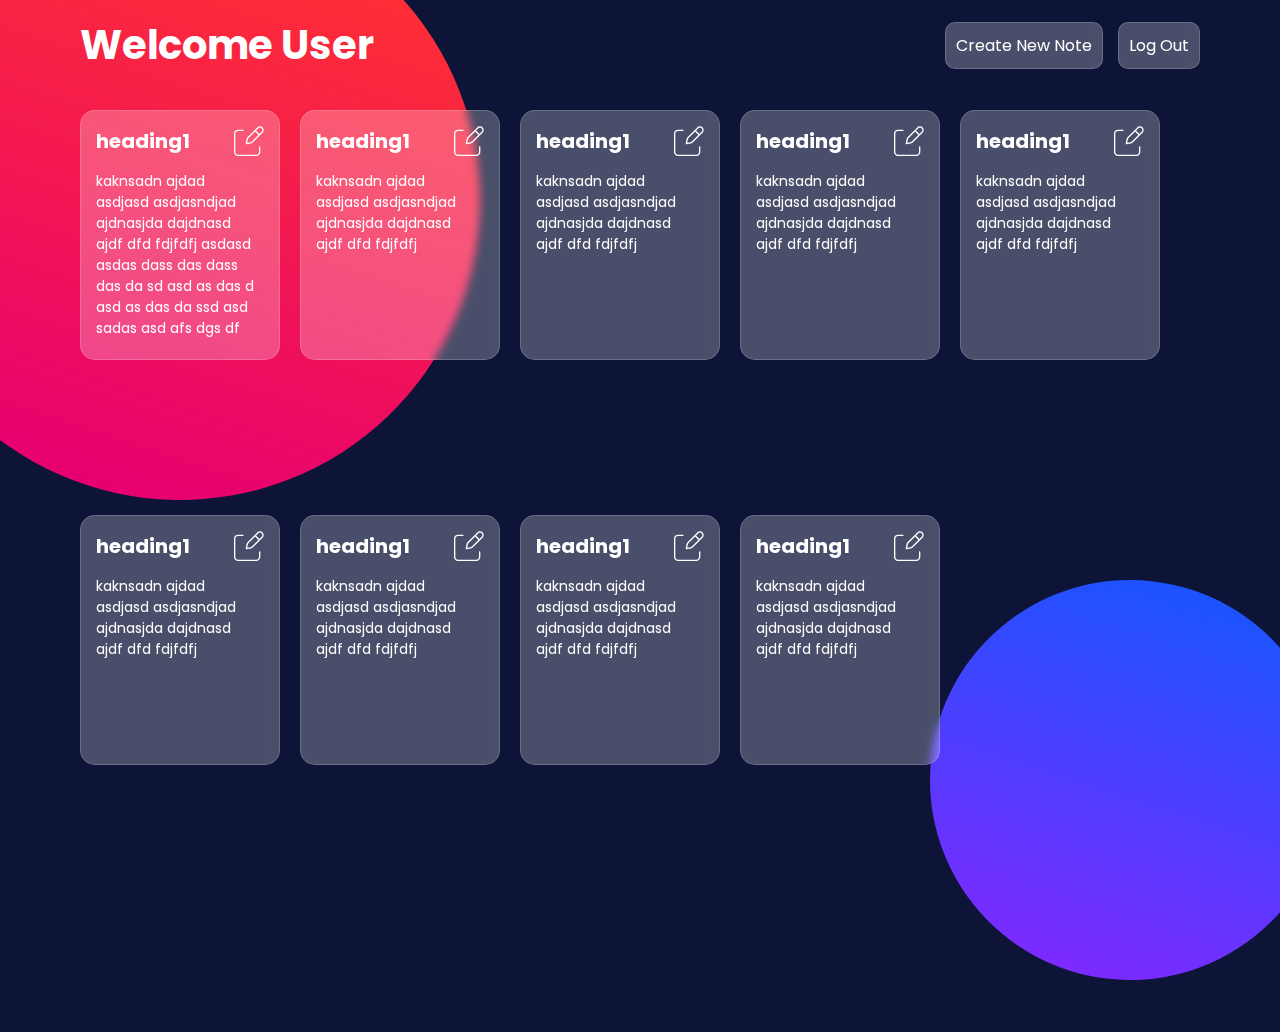
==== pages/dashboard/dashboard.html @ 7d4b8581 "added dashboard and create notes pages" ====
<!DOCTYPE html>
<html lang="en">
  <head>
    <meta charset="UTF-8" />
    <meta http-equiv="X-UA-Compatible" content="IE=edge" />
    <meta name="viewport" content="width=device-width, initial-scale=1.0" />
    <link rel="preconnect" href="https://fonts.googleapis.com" />
    <link rel="preconnect" href="https://fonts.gstatic.com" crossorigin />
    <link
      href="https://fonts.googleapis.com/css2?family=Poppins:wght@400;700&display=swap"
      rel="stylesheet"
    />
    <link rel="stylesheet" href="style.css" />
    <title>Dashboard</title>
  </head>
  <body>
    <nav>
      <div class="welcome">Welcome User</div>
      <div class="nav-controls">
        <div class="new-note nav-options">Create New Note</div>
        <div class="log-out nav-options">Log Out</div>
      </div>
    </nav>
    <main class="card-container">
      <!-- <div class="card"> -->
      <!-- <div class="card-header">
                <div class="card-heading">Heading</div>
                <div class="edit-note">
                    <img src="../../assets/edit-note.svg" alt="Edit Icon">
                </div>
            </div>
            <div class="card-content">Lorem ipsum dolor sit amet consectetur adipisicing elit. Id, delectus.</div> -->
      <!-- </div> -->
    </main>

    <div class="circle1"></div>
    <div class="circle2"></div>

    <script src="./index.js"></script>
  </body>
</html>
---- pages/dashboard/style.css ----
:root {
  --background-color1: rgb(13, 20, 56);
  --background-color2: rgb(2, 0, 30);
  --circle-color1: rgb(255, 49, 49);
  --circle-color2: rgb(231, 0, 112);
  --circle-color3: rgb(27, 84, 255);
  --circle-color4: rgb(124, 42, 255);
  --glass-color: rgba(255, 255, 255, 0.25);
  --glass-border-color: rgb(255, 255, 255, 0.18);
}

* {
  margin: 0px;
  padding: 0px;
  box-sizing: border-box;
  font-family: "Poppins", sans-serif;
  color: white;
}

body {
  min-height: 100vh;
  /* background: linear-gradient(90deg, var(--background-color1), var(--background-color2), var(--background-color1)); */
  background: var(--background-color1);
  overflow: hidden;
  opacity: 0;
  transition: opacity 1s ease;
  
}

.visible {
  opacity: 1;
}

div::-webkit-scrollbar {
  display: none;
}

nav {
  height: 10vh;
  width: 100%;
  display: flex;
  justify-content: space-between;
  align-items: center;
  padding: 0px 80px;
}

.welcome {
  font-size: 40px;
  font-weight: bold;
}

.nav-controls {
  display: flex;
}

.nav-options {
  background-color: var(--glass-color);
  padding: 10px;
  border-radius: 10px;
  border: 1px solid var(--glass-border-color);
  backdrop-filter: blur(4px);
  -webkit-backdrop-filter: blur(4px);
  cursor: pointer;
  margin-left: 15px;
}

.card-container {
  height: 90vh;
  width: 100%;
  padding: 0px 80px;
  display: flex;
  align-items: flex-start;
  gap: 20px;
  flex-wrap: wrap;
  word-break: break-word;
  padding-top: 20px;
  overflow: hidden;
}

.card {
  background-color: var(--glass-color);
  width: 200px;
  height: 250px;
  border-radius: 15px;
  border: 1px solid var(--glass-border-color);
  backdrop-filter: blur(4px);
  -webkit-backdrop-filter: blur(4px);
  padding: 15px;
}

.card-header {
  width: 100%;
  display: flex;
  justify-content: space-between;
  align-items: center;
}

.card-heading {
  font-weight: bold;
  font-size: 20px;
}

.edit-note {
  height: 30px;
}

.edit-note > img {
  height: 100%;
  width: 100%;
}

.card-content {
  font-size: 14px;
  width: 100%;
  height: 170px;
  margin-top: 15px;
  overflow: scroll;
  padding-right: 10px;
}

.circle1,
.circle2 {
  z-index: -5;
  position: absolute;
  opacity: 1;
}

.circle1 {
  width: 600px;
  height: 600px;
  border-radius: 50%;
  background: linear-gradient(180deg, var(--circle-color1), var(--circle-color2));
  transform: rotate(18deg);
  transform: rotate(18deg);
  /* filter: blur(2px); */
  left: -120px;
  top: -100px;
}

.circle2 {
  width: 400px;
  height: 400px;
  border-radius: 50%;
  background: linear-gradient(180deg, var(--circle-color3), var(--circle-color4));
  transform: rotate(18deg);
  /* filter: blur(2px); */
  right: -50px;
  bottom: -80px;
}
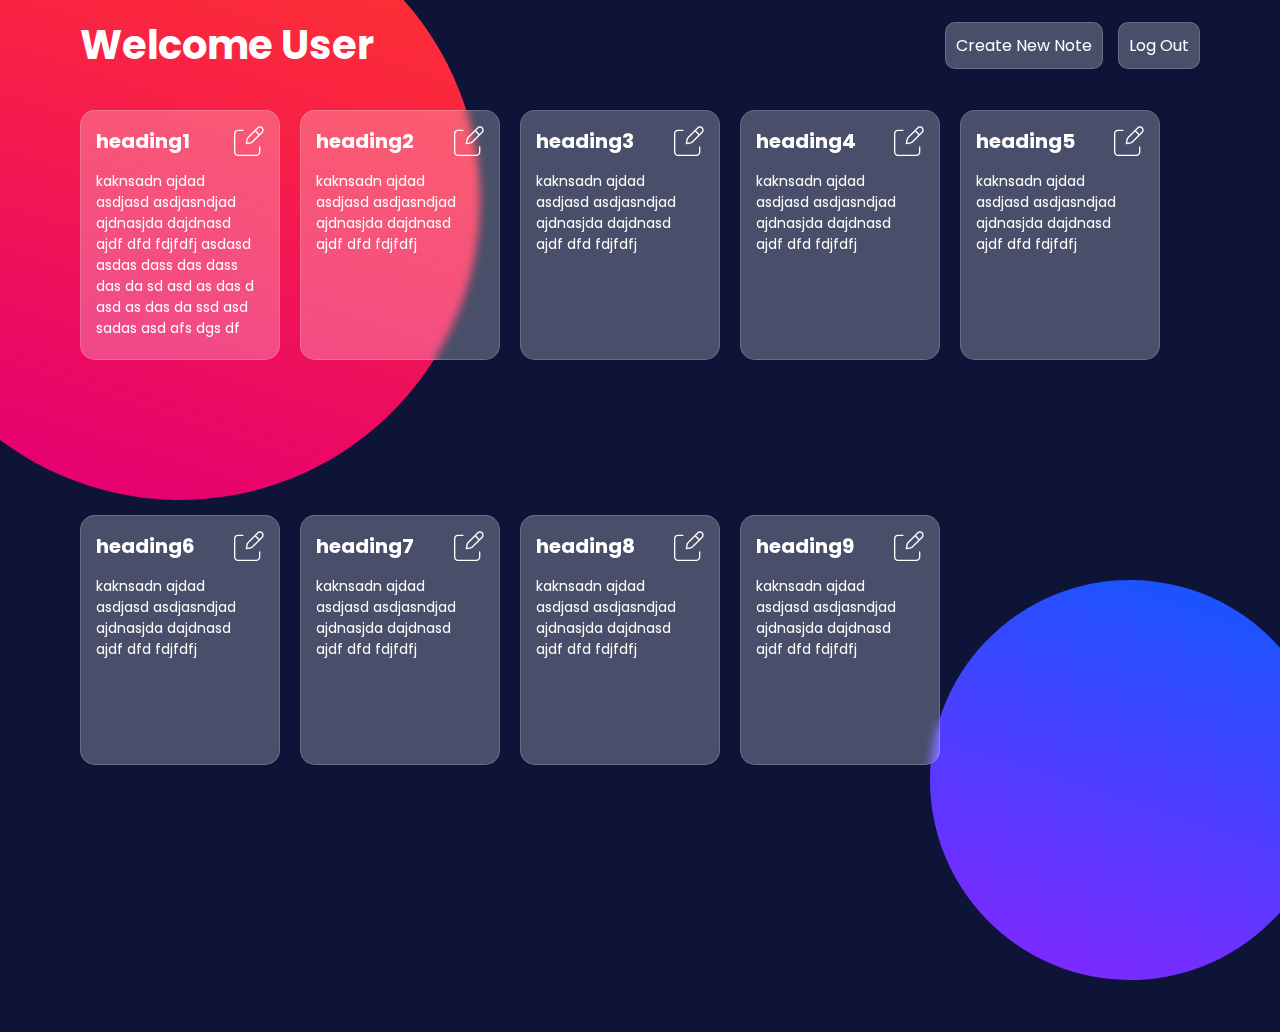
==== commit 5f2294a5: "added feature of getting note id with query strings in update page sections and thus update js of da" ====
--- a/pages/dashboard/dashboard.html
+++ b/pages/dashboard/dashboard.html
@@ -22,15 +22,19 @@
       </div>
     </nav>
     <main class="card-container">
-      <!-- <div class="card"> -->
-      <!-- <div class="card-header">
-                <div class="card-heading">Heading</div>
-                <div class="edit-note">
-                    <img src="../../assets/edit-note.svg" alt="Edit Icon">
-                </div>
+      <!-- <div class="card">
+        <div class="card-header">
+          <div class="card-heading">Heading</div>
+          <a href="../updateNotes/updateNotes.html?noteId=1">
+            <div class="edit-note">
+              <img src="../../assets/edit-note.svg" alt="Edit Icon" />
             </div>
-            <div class="card-content">Lorem ipsum dolor sit amet consectetur adipisicing elit. Id, delectus.</div> -->
-      <!-- </div> -->
+          </a>
+        </div>
+        <div class="card-content">
+          Lorem ipsum dolor sit amet consectetur adipisicing elit. Id, delectus.
+        </div>
+      </div> -->
     </main>
 
     <div class="circle1"></div>
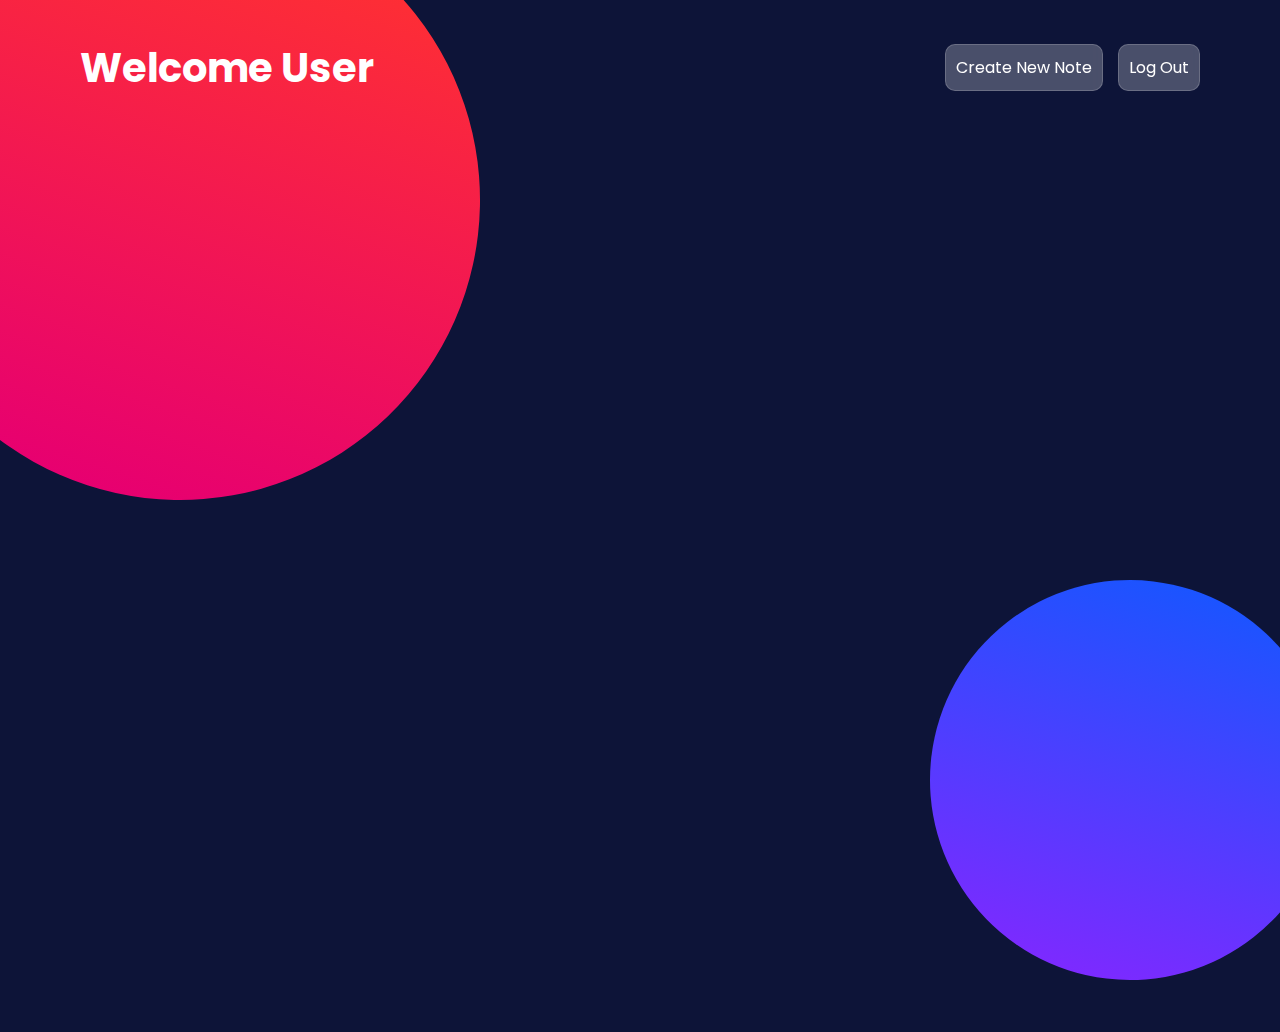
==== commit 63e2a49d: "Day 18" ====
--- a/pages/dashboard/dashboard.html
+++ b/pages/dashboard/dashboard.html
@@ -18,23 +18,11 @@
       <div class="welcome">Welcome User</div>
       <div class="nav-controls">
         <div class="new-note nav-options">Create New Note</div>
-        <div class="log-out nav-options">Log Out</div>
+        <div class="logout nav-options">Log Out</div>
       </div>
     </nav>
     <main class="card-container">
-      <!-- <div class="card">
-        <div class="card-header">
-          <div class="card-heading">Heading</div>
-          <a href="../updateNotes/updateNotes.html?noteId=1">
-            <div class="edit-note">
-              <img src="../../assets/edit-note.svg" alt="Edit Icon" />
-            </div>
-          </a>
-        </div>
-        <div class="card-content">
-          Lorem ipsum dolor sit amet consectetur adipisicing elit. Id, delectus.
-        </div>
-      </div> -->
+      <!-- cards in database -->
     </main>
 
     <div class="circle1"></div>
--- a/pages/dashboard/style.css
+++ b/pages/dashboard/style.css
@@ -36,7 +36,7 @@
 }
 
 nav {
-  height: 10vh;
+  height: 15vh;
   width: 100%;
   display: flex;
   justify-content: space-between;
@@ -65,7 +65,7 @@
 }
 
 .card-container {
-  height: 90vh;
+  height: 85vh;
   width: 100%;
   padding: 0px 80px;
   display: flex;
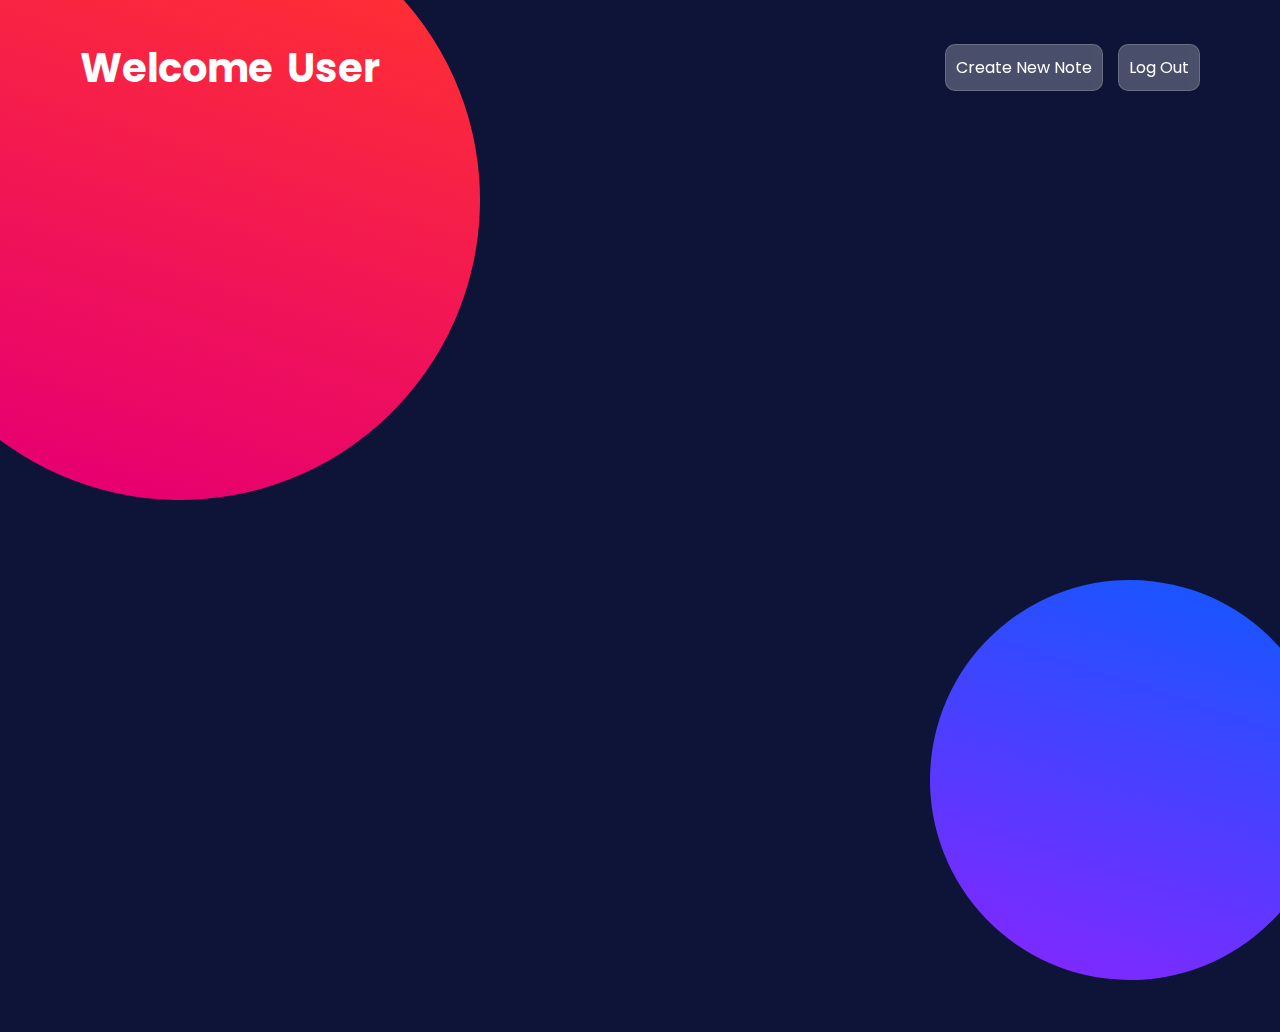
==== commit f82d5003: "Responsiveness fixed" ====
--- a/pages/dashboard/dashboard.html
+++ b/pages/dashboard/dashboard.html
@@ -15,7 +15,10 @@
   </head>
   <body>
     <nav>
-      <div class="welcome">Welcome User</div>
+      <div class="welcome-user">
+        <div class="welcome">Welcome</div>
+        <div class="user">User</div>
+      </div>
       <div class="nav-controls">
         <div class="new-note nav-options">Create New Note</div>
         <div class="logout nav-options">Log Out</div>
@@ -23,6 +26,20 @@
     </nav>
     <main class="card-container">
       <!-- cards in database -->
+      <!-- <div class="card-header">
+        <div class="card-heading">${heading}</div>
+        <div class="card-options">
+          <a href="../updateNotes/updateNotes.html?noteId=${noteId}">
+            <div class="edit-note">
+              <img src="../../assets/edit-note.svg" alt="Edit Icon" /></div
+          ></a>
+          <a href="#">
+            <div class="delete-note">
+              <img src="../../assets/delete-note.svg" alt="Delete Icon" /></div
+          ></a>
+        </div>
+      </div>
+      <div class="card-content">${content}</div> -->
     </main>
 
     <div class="circle1"></div>
--- a/pages/dashboard/style.css
+++ b/pages/dashboard/style.css
@@ -21,10 +21,9 @@
   min-height: 100vh;
   /* background: linear-gradient(90deg, var(--background-color1), var(--background-color2), var(--background-color1)); */
   background: var(--background-color1);
-  overflow: hidden;
+  /* overflow: hidden; */
   opacity: 0;
   transition: opacity 1s ease;
-  
 }
 
 .visible {
@@ -42,11 +41,14 @@
   justify-content: space-between;
   align-items: center;
   padding: 0px 80px;
-}
-
-.welcome {
+} 
+
+.welcome-user {
+  width: 300px;
   font-size: 40px;
   font-weight: bold;
+  display: flex;
+  justify-content: space-between;
 }
 
 .nav-controls {
@@ -95,16 +97,22 @@
   align-items: center;
 }
 
+.card-options {
+  display: flex;
+}
+
 .card-heading {
   font-weight: bold;
   font-size: 20px;
 }
 
-.edit-note {
+.edit-note,
+.delete-note {
   height: 30px;
 }
 
-.edit-note > img {
+.edit-note > img,
+.delete-note > img {
   height: 100%;
   width: 100%;
 }
@@ -129,7 +137,11 @@
   width: 600px;
   height: 600px;
   border-radius: 50%;
-  background: linear-gradient(180deg, var(--circle-color1), var(--circle-color2));
+  background: linear-gradient(
+    180deg,
+    var(--circle-color1),
+    var(--circle-color2)
+  );
   transform: rotate(18deg);
   transform: rotate(18deg);
   /* filter: blur(2px); */
@@ -141,9 +153,81 @@
   width: 400px;
   height: 400px;
   border-radius: 50%;
-  background: linear-gradient(180deg, var(--circle-color3), var(--circle-color4));
+  background: linear-gradient(
+    180deg,
+    var(--circle-color3),
+    var(--circle-color4)
+  );
   transform: rotate(18deg);
   /* filter: blur(2px); */
   right: -50px;
   bottom: -80px;
+}
+
+@media only screen and (max-width: 750px) {
+
+  body {
+    
+  }
+
+  .card-container {
+    width: 100vw;
+    margin-top: 50px;
+    /* overflow-y: scroll; */
+    padding: 0px 20px;
+
+  }
+
+  .card {
+    width: 100%;
+    min-height: 400px;
+  }
+
+  .circle1,
+  .circle2 {
+    z-index: -5;
+    position: absolute;
+    opacity: 1;
+    display: none;
+  }
+ 
+  
+.welcome-user {
+  display: flex;
+  flex-direction: column;
+  font-size: 32px;
+  transform: translateY(20px);
+}
+
+.user {
+  font-size: 65px;
+  transform: translateY(-20px);
+}
+
+nav {
+  height: 15vh;
+  padding: 0px 20px;
+} 
+
+.nav-controls {
+  height: 100%;
+  display: flex;
+  flex-direction: column;
+  justify-content: space-around;
+  transform: translateY(15px);
+  padding: 0px;
+}
+
+.nav-options {
+  margin: 0px;
+}
+
+.card-heading {
+  font-size: 30px;
+}
+
+.card-content {
+  font-size: 20px;
+}
+
 }